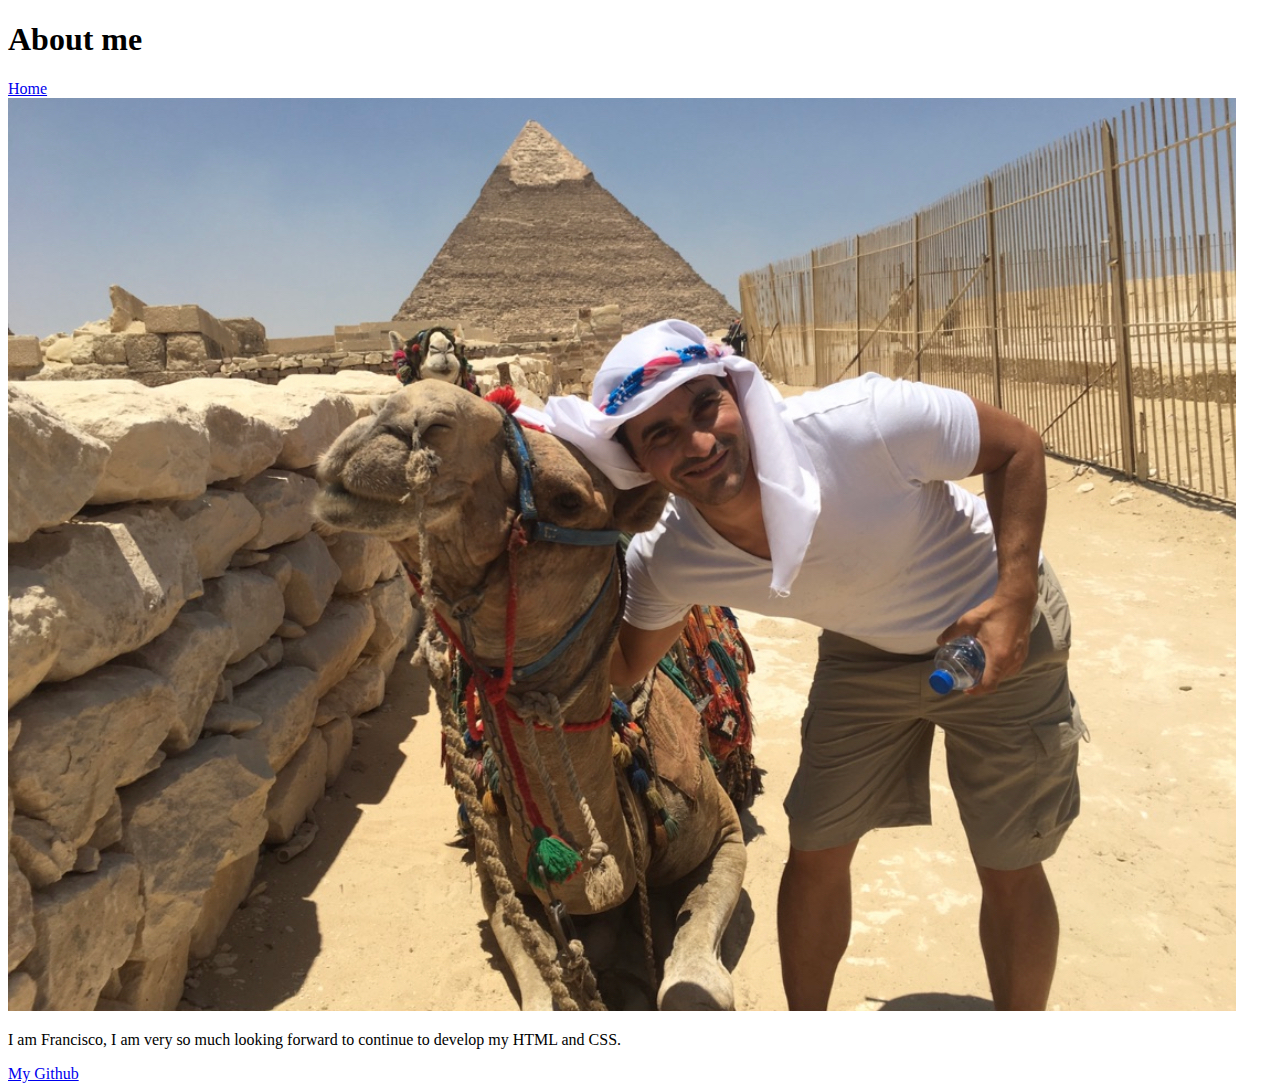
==== about_me/about.html @ 4ea162f7 "first commit" ====
<!DOCTYPE html>
<html lang="en">
<head>
    <meta charset="UTF-8">
    <meta name="viewport" content="width=device-width, initial-scale=1.0">
    <link rel="stylesheet" href="index.css">
    <title>About me</title>
</head>
<body>
    <h1 class="title">About me</h1>
    <a href="index.html">Home</a>
    <img src="/images/me_camell.jpg" alt="me with Camel and Piramid in the background">
    <p>I am Francisco, I am very so much looking forward to continue to develop my HTML and CSS.</p>
    <a href="https://github.com/Rocamain">My Github</a>
 
</body>
</html>
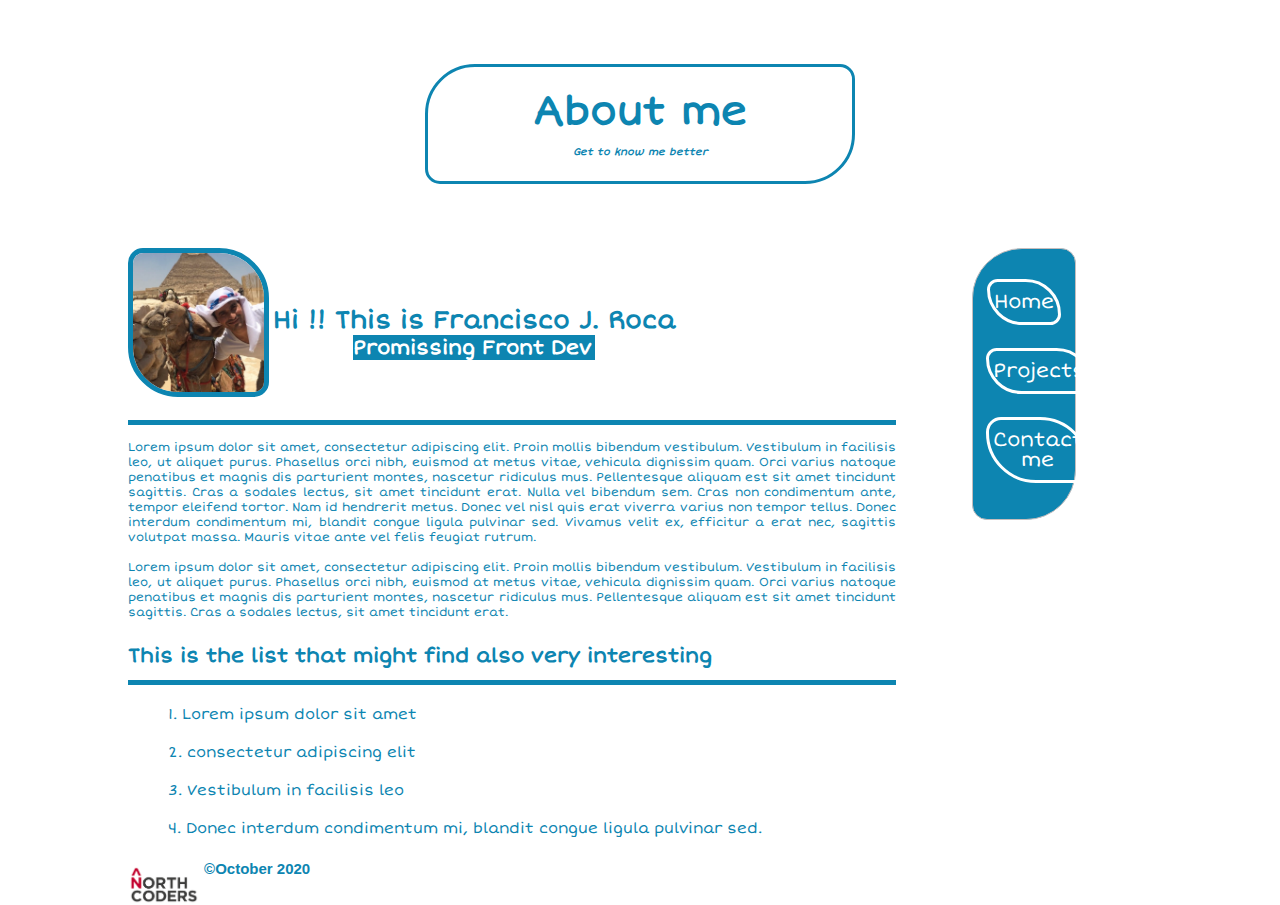
==== commit 977896d3: "added about section, pending final review" ====
--- a/about_me/about.html
+++ b/about_me/about.html
@@ -3,15 +3,82 @@
 <head>
     <meta charset="UTF-8">
     <meta name="viewport" content="width=device-width, initial-scale=1.0">
-    <link rel="stylesheet" href="index.css">
-    <title>About me</title>
+    <link rel="stylesheet" href="/css/about.css">
+    <title>About me|| Franciso J Roca </title>
+    <link href="https://fonts.googleapis.com/css2?family=Short+Stack&display=swap" rel="stylesheet">
+    
 </head>
 <body>
-    <h1 class="title">About me</h1>
-    <a href="index.html">Home</a>
-    <img src="/images/me_camell.jpg" alt="me with Camel and Piramid in the background">
-    <p>I am Francisco, I am very so much looking forward to continue to develop my HTML and CSS.</p>
-    <a href="https://github.com/Rocamain">My Github</a>
- 
-</body>
+     <header>
+            <div id= "contanier_header">
+                <h1>About me</h1> 
+                <h3><em> Get to know me better</em></h1>
+            </div>
+    </header>
+    <section class="container">
+        
+        <article>
+            <img src="/images/camel.jpg" alt="Portrait" id='Portrait'> 
+            <div id="title">
+                <h2> Hi !! This is Francisco J. Roca</h1>
+                <h3 id="subtitle"> Promissing Front Dev</h3>
+            </div>
+        </article>    
+
+        <article class="sub">
+            <p> Lorem ipsum dolor sit amet, consectetur adipiscing elit. Proin mollis
+                bibendum vestibulum. Vestibulum in facilisis leo, ut aliquet purus. 
+                Phasellus orci nibh, euismod at metus vitae, vehicula dignissim quam. 
+                Orci varius natoque penatibus et magnis dis parturient montes, 
+                nascetur ridiculus mus. Pellentesque aliquam est sit amet tincidunt 
+                sagittis. Cras a sodales lectus, sit amet tincidunt erat. Nulla vel 
+                bibendum sem. Cras non condimentum ante, tempor eleifend tortor. Nam
+                id hendrerit metus. Donec vel nisl quis erat viverra varius non tempor
+                tellus. Donec interdum condimentum mi, blandit congue ligula pulvinar sed.
+                Vivamus velit ex, efficitur a erat nec, sagittis volutpat massa. 
+                Mauris vitae ante vel felis feugiat rutrum.
+            </p>
+            <p>
+                Lorem ipsum dolor sit amet, consectetur adipiscing elit. Proin mollis bibendum 
+                vestibulum. Vestibulum in facilisis leo, ut aliquet purus. Phasellus orci nibh, 
+                euismod at metus vitae, vehicula dignissim quam. Orci varius natoque penatibus 
+                et magnis dis parturient montes, nascetur ridiculus mus. Pellentesque aliquam 
+                est sit amet tincidunt sagittis. Cras a sodales lectus, sit amet tincidunt erat.
+            </p>
+        </article>
+        <h3>This is the list that might find also very interesting </h3>  
+        <br>
+        <article class='sub' id="list">
+            
+                <ul>
+                    <li>Lorem ipsum dolor sit amet</li>
+                    <li>consectetur adipiscing elit</li>
+                    <li>Vestibulum in facilisis leo</li>
+                    <li>Donec interdum condimentum mi, blandit congue ligula pulvinar sed.</li>
+                </ul>
+        </article>
+    </section>
+
+   
+    
+    <aside>
+            <nav>
+            <ul>
+                <li> <a href="/index.html">Home</a></li>                 
+                <li> <a href="#">Projects</a></li>
+                <li> <a href="#">Contact me</a></li>
+            </ul>   
+        </nav>
+    </aside>
+    <br>
+    
+    
+
+    <footer>
+        <img id="logo_northcoders" src="/images/northcoder_logo.png" alt="Northcoders Accademy logo"> 
+            <p id="copyright">&copy;October 2020</p>
+    </footer>
+    
+      
+    </body>
 </html>--- a/css/about.css
+++ b/css/about.css
@@ -0,0 +1,145 @@
+*{
+    padding: 0;
+    margin: 0 auto; 
+    text-decoration: none;
+    font-family: 'Short Stack', cursive;
+    font-size: 10px;
+    color: rgb(13, 133, 177);
+}
+h1{  
+    font-size: 4rem;}
+h2{
+    font-size: 2.5rem;}
+h3{
+    font-size: 2rem;}
+p {
+    font-size: 1.2rem;
+    text-align: justify;
+    margin-top: 2%;}
+
+header{
+    margin:5% auto;
+    width: 30%;
+    height: 20%;
+    padding: 2rem;
+    border: 3px  solid  rgb(13, 133, 177); 
+    border-radius: 50px 15px;
+    background-color: white;
+    text-align: center;
+}
+
+section.container{
+    float:left;
+    width:60%;
+    margin-left: 10%;
+}
+
+article{
+    
+    clear: both;
+    overflow: auto;
+    width: 100%;
+    margin-bottom: 3%;
+    
+}
+
+article img{
+    width: 17%;
+    border: 0.5rem  solid rgb(13, 133, 177);
+    border-radius: 15px 50px;
+    vertical-align: middle;
+    
+
+    
+    }
+#title{
+    margin-top: 2rem;
+    display: inline-block;
+    vertical-align: middle;
+}
+
+#subtitle{
+    background-color: rgb(13, 133, 177);
+    color:white;
+    width:60%;
+    text-anchor: left;
+}   
+
+aside{
+    float:left;
+    width:20%;
+}
+
+
+nav{
+    width: 30%;
+    height: 100%;
+    padding: 1.3rem;
+    padding-top: 3rem;
+    border: 1px  solid rgb(197, 189, 189); 
+    border-radius: 50px 15px;
+    background-color: rgb(13, 133, 177);
+    align-items: right;
+}    
+
+nav ul{
+    text-align: center;           
+}
+
+nav ul li{
+    display: flex;
+    align-items: center ;
+    justify-content: space-evenly;
+    line-height: 2rem;
+    margin-bottom: 30%;
+}
+
+nav ul li a{
+    display: block;   
+    color: white;
+    font-size: 2rem;
+    padding: 1rem 0.4rem;
+    border: 0.3rem  solid white; 
+    border-radius: 15px 50px;
+}
+
+
+a:hover{
+    background:rgb(44, 83, 97);
+    transition: 1s;   
+}
+
+.sub ul{
+    
+}
+
+.sub ul li{
+    padding-top: 2rem;
+    margin-left: 4rem;
+    font-size: 1.5rem;
+    display: list-item;
+    list-style: inside cirle;
+}
+
+
+
+footer{
+    clear: both;
+    width: 80%;    
+}
+
+footer p{
+    display:inline;
+    font-size: 1.5rem;
+    font-weight: 600;
+    font-family: sans-serif;
+}
+footer img{
+    height: 4rem;
+    vertical-align: text-top;
+}
+article.sub{
+ 
+    border-top: 0.5em  solid rgb(13, 133, 177);; 
+    
+}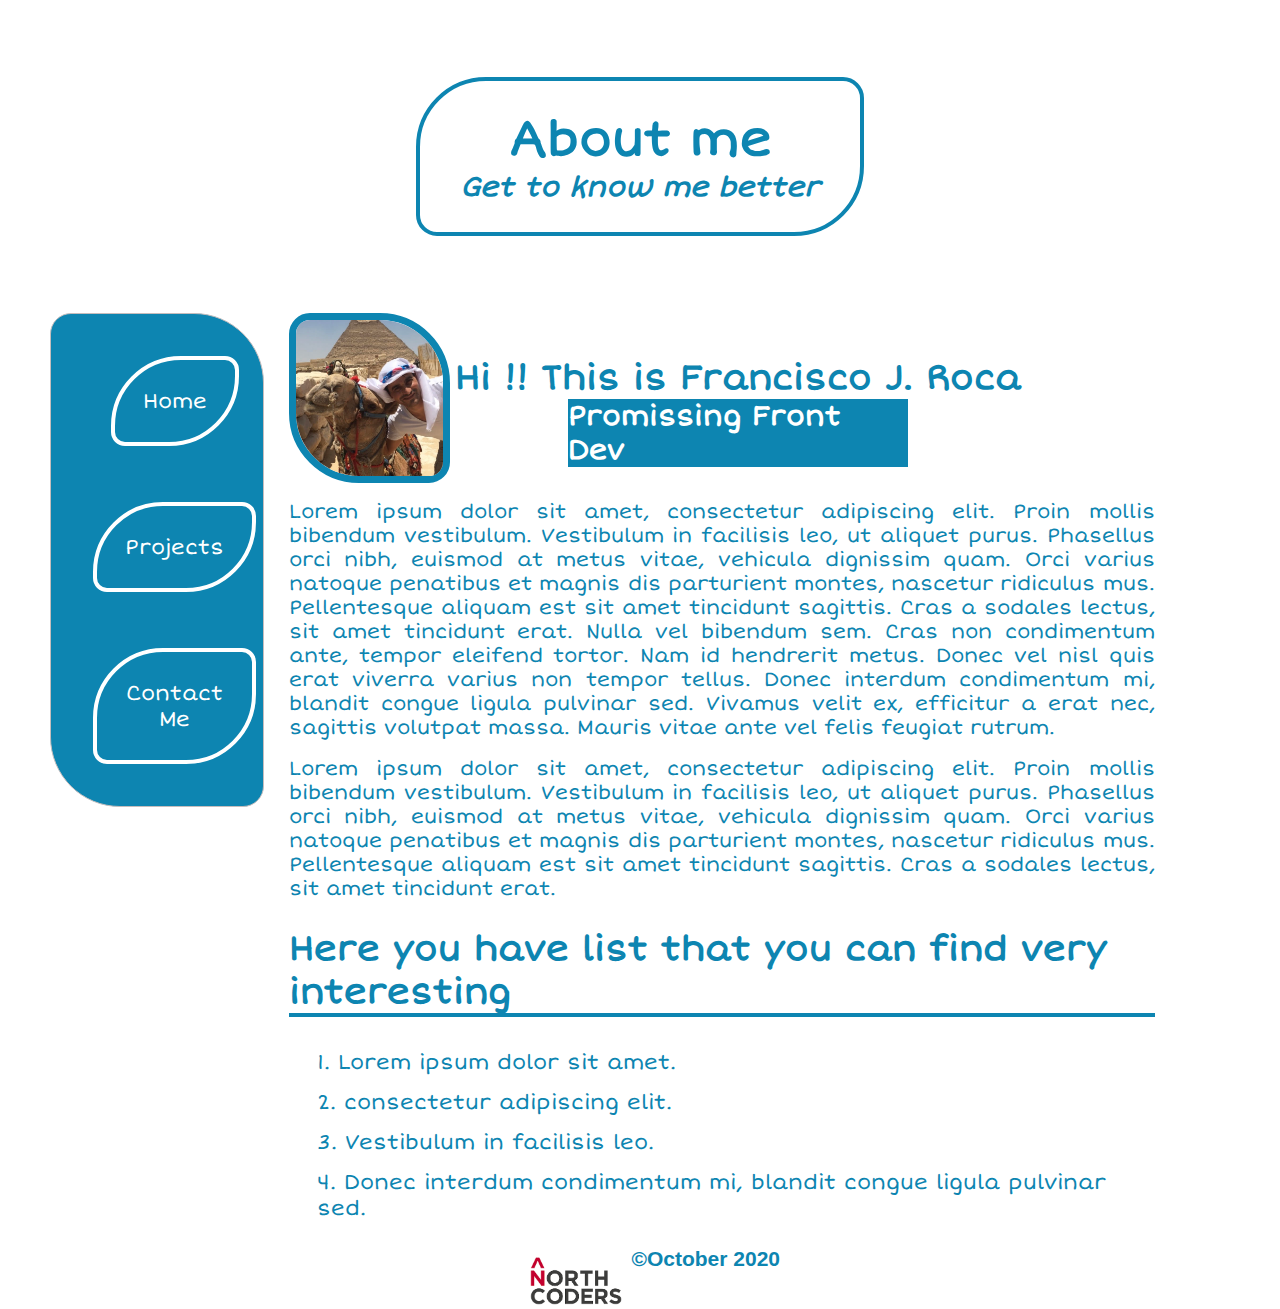
==== commit e9852000: "Project completed, needs review format and responsiveness" ====
--- a/about_me/about.html
+++ b/about_me/about.html
@@ -1,84 +1,74 @@
 <!DOCTYPE html>
 <html lang="en">
-<head>
-    <meta charset="UTF-8">
-    <meta name="viewport" content="width=device-width, initial-scale=1.0">
-    <link rel="stylesheet" href="/css/about.css">
-    <title>About me|| Franciso J Roca </title>
-    <link href="https://fonts.googleapis.com/css2?family=Short+Stack&display=swap" rel="stylesheet">
-    
-</head>
-<body>
-     <header>
+    <head>
+        <meta charset="UTF-8">
+        <meta name="viewport" content="width=device-width, initial-scale=1.0">
+        <link rel="stylesheet" href="/css/general.css">
+        <title>About Franciso</title>
+        <link href="https://fonts.googleapis.com/css2?family=Short+Stack&display=swap" rel="stylesheet">
+    </head>
+    <body>
+        <header>
             <div id= "contanier_header">
-                <h1>About me</h1> 
-                <h3><em> Get to know me better</em></h1>
+               <h1>About me</h1> 
+               <em><h3>Get to know me better</h1></em>
             </div>
-    </header>
-    <section class="container">
-        
-        <article>
-            <img src="/images/camel.jpg" alt="Portrait" id='Portrait'> 
-            <div id="title">
-                <h2> Hi !! This is Francisco J. Roca</h1>
-                <h3 id="subtitle"> Promissing Front Dev</h3>
-            </div>
-        </article>    
-
-        <article class="sub">
-            <p> Lorem ipsum dolor sit amet, consectetur adipiscing elit. Proin mollis
-                bibendum vestibulum. Vestibulum in facilisis leo, ut aliquet purus. 
-                Phasellus orci nibh, euismod at metus vitae, vehicula dignissim quam. 
-                Orci varius natoque penatibus et magnis dis parturient montes, 
-                nascetur ridiculus mus. Pellentesque aliquam est sit amet tincidunt 
-                sagittis. Cras a sodales lectus, sit amet tincidunt erat. Nulla vel 
-                bibendum sem. Cras non condimentum ante, tempor eleifend tortor. Nam
-                id hendrerit metus. Donec vel nisl quis erat viverra varius non tempor
-                tellus. Donec interdum condimentum mi, blandit congue ligula pulvinar sed.
-                Vivamus velit ex, efficitur a erat nec, sagittis volutpat massa. 
-                Mauris vitae ante vel felis feugiat rutrum.
-            </p>
-            <p>
-                Lorem ipsum dolor sit amet, consectetur adipiscing elit. Proin mollis bibendum 
-                vestibulum. Vestibulum in facilisis leo, ut aliquet purus. Phasellus orci nibh, 
-                euismod at metus vitae, vehicula dignissim quam. Orci varius natoque penatibus 
-                et magnis dis parturient montes, nascetur ridiculus mus. Pellentesque aliquam 
-                est sit amet tincidunt sagittis. Cras a sodales lectus, sit amet tincidunt erat.
-            </p>
-        </article>
-        <h3>This is the list that might find also very interesting </h3>  
-        <br>
-        <article class='sub' id="list">
-            
-                <ul>
-                    <li>Lorem ipsum dolor sit amet</li>
-                    <li>consectetur adipiscing elit</li>
-                    <li>Vestibulum in facilisis leo</li>
-                    <li>Donec interdum condimentum mi, blandit congue ligula pulvinar sed.</li>
-                </ul>
-        </article>
-    </section>
-
-   
-    
-    <aside>
-            <nav>
-            <ul>
-                <li> <a href="/index.html">Home</a></li>                 
-                <li> <a href="#">Projects</a></li>
-                <li> <a href="#">Contact me</a></li>
-            </ul>   
-        </nav>
-    </aside>
-    <br>
-    
-    
-
-    <footer>
-        <img id="logo_northcoders" src="/images/northcoder_logo.png" alt="Northcoders Accademy logo"> 
-            <p id="copyright">&copy;October 2020</p>
-    </footer>
-    
-      
+        </header>
+        <div id="wrapper">
+            <div id='all'>
+                <div id="sidebar">
+                    <nav>
+                        <ul>
+                            <li> <a href="/index.html">Home</a></li>                 
+                            <li> <a href="/projects/projects.html">Projects</a></li>
+                            <li> <a href="/contact_me/contact_me.html">Contact Me</a></li>
+                        </ul>   
+                    </nav>
+                </div>
+                <div id="main">
+                    <article>
+                        <img src="/images/camel.jpg" alt="Portrait" id='Portrait'> 
+                        <div id="title">
+                            <h2> Hi !! This is Francisco J. Roca</h2>
+                            <h3 id="subtitle"> Promissing Front Dev</h3>
+                        </div>   
+                        <div id="story">
+                            <p> Lorem ipsum dolor sit amet, consectetur adipiscing elit. Proin mollis
+                                bibendum vestibulum. Vestibulum in facilisis leo, ut aliquet purus. 
+                                Phasellus orci nibh, euismod at metus vitae, vehicula dignissim quam. 
+                                Orci varius natoque penatibus et magnis dis parturient montes, 
+                                nascetur ridiculus mus. Pellentesque aliquam est sit amet tincidunt 
+                                sagittis. Cras a sodales lectus, sit amet tincidunt erat. Nulla vel 
+                                bibendum sem. Cras non condimentum ante, tempor eleifend tortor. Nam
+                                id hendrerit metus. Donec vel nisl quis erat viverra varius non tempor
+                                tellus. Donec interdum condimentum mi, blandit congue ligula pulvinar sed.
+                                Vivamus velit ex, efficitur a erat nec, sagittis volutpat massa. 
+                                Mauris vitae ante vel felis feugiat rutrum.
+                            </p>
+                            <p>
+                                Lorem ipsum dolor sit amet, consectetur adipiscing elit. Proin mollis bibendum 
+                                vestibulum. Vestibulum in facilisis leo, ut aliquet purus. Phasellus orci nibh, 
+                                euismod at metus vitae, vehicula dignissim quam. Orci varius natoque penatibus 
+                                et magnis dis parturient montes, nascetur ridiculus mus. Pellentesque aliquam 
+                                est sit amet tincidunt sagittis. Cras a sodales lectus, sit amet tincidunt erat.
+                            </p>
+                        </div>
+                    </article>     
+                    <article id="last">
+                        <h2>Here you have  list that you can find very interesting</h2>
+                            <ul>
+                                <li>Lorem ipsum dolor sit amet.</li>
+                                <li>consectetur adipiscing elit.</li>
+                                <li>Vestibulum in facilisis leo.</li>
+                                <li>Donec interdum condimentum mi, blandit congue ligula pulvinar sed.</li>
+                            </ul>
+                    </article>
+                </div>
+             </div>       
+            <footer>
+                <img id="logo_northcoders" src="/images/northcoder_logo.png" alt="Northcoders Accademy logo"> 
+                <p id="copyright">&copy;October 2020</p>    
+            </footer>
+        </div>       
     </body>
 </html>--- a/css/general.css
+++ b/css/general.css
@@ -0,0 +1,448 @@
+*{
+    padding: 0;
+    margin: 0 auto;
+    text-decoration: none;
+    font-family: 'Short Stack', cursive;
+    font-size: 14px;
+    color: rgb(13, 133, 177);
+    
+}
+
+#wrapper{
+    margin-left: 2%;
+}
+
+#all{
+    display: flex;
+    text-align: left;
+}
+
+#main {
+    display: inline-block;
+    width: 75%;
+    margin-right: 10%;
+    
+    
+}
+
+h1{  
+    font-size: 3.5rem;}
+h2{
+    font-size: 2.5rem;}
+h3{
+    font-size: 2rem;}
+h4{
+    font-size: 1.7rem}
+p{
+    font-size: 1.4rem;
+    text-align: justify;
+    margin-top: 2%;}
+
+
+header{
+    margin: 6% auto;
+    width: 30%;
+    height: 20%;
+    padding: 2rem;
+    border: 0.3rem  solid  rgb(13, 133, 177); 
+    border-radius: 5rem 1.5rem;
+    background-color: white;
+    text-align: center;
+}
+
+
+
+article img{
+    width: 17%;
+    border: 0.5rem  solid rgb(13, 133, 177);
+    border-radius: 1.5rem 5rem;
+    vertical-align: middle;   
+ }
+
+
+nav{
+   
+    padding: 15rem;
+    
+    background-color: #f1f1f1;
+    width: 70%;  
+    
+    padding: 1rem;
+    border: 0.1rem  solid rgb(197, 189, 189); 
+    border-radius: 1.5rem 5rem;
+    background-color: rgb(13, 133, 177);
+    
+}    
+nav ul{
+    text-align: center;           
+    display: inline-block;
+    align-items: center ;
+}   
+nav ul li{
+
+    display: flex;
+    align-items: center ;
+    justify-content: space-evenly;
+    padding: 2rem;
+    
+}
+nav ul li a{
+    display: inline-block;
+    color: white;
+    font-size: 1.5rem;
+    padding: 2rem;
+    border: 0.3rem  solid white; 
+    border-radius: 5rem 1rem;
+}
+a:hover{
+    background:rgb(44, 83, 97);
+    transition: 1s;   
+}
+
+
+footer{
+   text-align: center;
+    
+}
+
+footer p{
+    display:inline;
+    font-size: 1.5rem;
+    font-weight: 600;
+    font-family: sans-serif;
+}
+footer img{
+    height: 4rem;
+    vertical-align: text-top;
+}
+
+.container_grid {
+    display: grid;
+    width: 100%;
+    grid-template-areas: 
+        "grid_one grid_two grid_three"
+        "grid_four grid_four grid_four";
+    grid-template-rows: 2fr;
+    grid-template-columns: 1fr 0.8fr  1fr;
+    grid-gap: 1rem 3rem;
+    align-items: flex-start;
+}
+
+.grid img{
+    width: 94%;   
+}
+
+#intro {
+    margin-left: 3%;
+}
+
+#grid_one{
+    grid-area:  grid_one;  
+}
+
+#grid_two{
+    grid-area:  grid_two;
+}
+#grid_three{
+    grid-area:  grid_three;
+    
+    }
+#grid_four{
+    grid-area:  grid_four;
+    justify-content: center;
+    align-items: center;
+    display: flex;
+    overflow: hidden;
+    margin-bottom: 4rem;    
+}
+
+
+#grid_four video{
+    width: 97%;
+    height: 50%;
+    border:  0.3rem  solid rgb(13, 133, 177);
+    border-radius: 1.5rem 5rem;
+    overflow: hidden
+}
+
+#grid_four #right{
+    
+    margin-right: 3%;
+}
+
+
+#subtitle{
+    background-color: rgb(13, 133, 177);
+    color:white;
+    width:60%;
+    text-anchor: left;
+}
+#title{
+    margin-top: 2rem;
+    display: inline-block;
+    vertical-align: middle;
+}
+
+#last{
+    text-align: left;
+    margin-bottom: 3%;
+}
+
+#last h2{
+    margin-top: 3%;
+    margin-bottom: 2%; 
+    border-bottom: 0.3rem solid rgb(13, 133, 177);; 
+}
+
+#last h4{
+    margin-top: 3rem;
+}
+
+#last ul li{
+    padding-top: 1rem;
+    margin-left: 2rem;
+    font-size: 1.5rem;
+    display: list-item;
+    list-style: inside cirle;
+}
+
+label{
+   font-size: 1.7rem;
+}
+
+input[type=checkbox]{
+    display: inline;
+    background-color: rgb(13, 133, 177);
+    text-align: center;
+    padding-bottom:0.5rem ;
+    padding-right:0.5rem ;
+    vertical-align: bottom;
+    transition: 0.5s;
+    cursor: pointer;
+    margin: 3% 4% 0;
+    line-height: normal;
+    border: 3px solid  rgb(13, 133, 177); 
+}
+
+.submit_btn {
+    padding: 2rem;
+    height: 2rem;
+    transition: 0.5s;
+    cursor: pointer;
+    font-size: 1.5rem;
+    margin-top: 3%;
+    margin-bottom: 3%;
+    border:0;
+    background:  rgb(13, 133, 177); 
+    color: white;
+    line-height: 1.5rem;
+    width: 30%;
+}
+
+.submit_btn:hover{
+    background:rgb(44, 83, 97);
+    transition: 1s;   
+}
+
+.sub_container {
+    border-top: 0.3rem  solid  rgb(105, 150, 167); 
+}
+
+blockquote{
+margin: 3rem;
+font-weight: 600;
+font-family: satisfy,cursive;
+}
+blockquote ul{
+margin: 2rem 0 0 2rem ;
+}
+blockquote ul li{
+    margin-top: 1rem;
+    font-size: 1.5rem;
+    }   
+
+#projects h3{
+    text-align: center;
+}
+
+#projects h2{   
+    border-bottom: 0.3rem  solid  rgb(13, 133, 177); 
+    margin-bottom: 3%;
+}
+#projects h2 em{   
+    font-size: 2.5rem;
+}
+#projects p{
+    text-align: justify;
+}
+.info{
+    display: inline-block;
+    margin-top:  5%;
+    margin-left: 3%;
+    margin-bottom: 3%;
+}
+.container_info{
+    display: flex;
+    justify-content: space-around;
+    align-items: center;
+    margin-top:  8%;
+    font-size: 4rem;
+}
+.container_btn a{
+    font-size:  1.8rem;
+}
+.container_btn i{
+   font-size:  1.8rem;
+}
+address{
+    margin-top: 3%;
+    font-size: 1.5rem;   
+}  
+.submission_form {    
+    width: 40%;
+    margin: 5% 3%;
+    border: 3px solid  rgb(13, 133, 177); 
+    padding: 5rem;
+}
+
+.submission_form label{
+    display: block;
+    margin-left: 3%;
+}
+
+.submission_form, input, textarea {
+    display: block;
+    width: 80%;
+    border: 3px solid  rgb(13, 133, 177); 
+    padding: 0.5rem;
+    font-size: 1.5rem;
+    border-radius: 5rem;
+}
+
+   
+
+
+/* MEDIA QUARIES */
+
+@media screen and (max-width:1024px){
+
+    *{
+        font-size: 14px;
+    }
+
+ 
+    nav ul li{
+        display: inline-block;
+
+    }
+    nav ul li a{
+        display: flex;
+    }
+
+    article img{
+        width: 40%;
+        border: 0.2rem  solid rgb(13, 133, 177);
+        border-radius: 1.5rem 5rem;
+        vertical-align: none;   
+     }   
+
+    #all{
+        display: inline-block    
+    }
+
+    #main{
+        margin: 3% 12%;
+    }
+    .container_grid {
+        display: inline-block;
+        width: 100%;
+              
+    }
+    label {
+        font-size: 1.3rem;
+        display: inline-block   
+    }
+    #survey{
+        display: inline-block;
+    }
+
+@media screen and (max-width:600px){
+
+    *{
+        font-size: 7.5px;
+    }
+  
+    nav ul li{
+
+        display: inline-block;
+    }
+
+    nav ul li a{
+        display: flex;
+    }
+
+    #all{
+        display: inline-block    
+    }
+
+    #main{
+        margin: 3% 12%;
+    } 
+    
+    article img{
+    width: 50%;
+    border: 0.2rem  solid rgb(13, 133, 177);
+    border-radius: 1.5rem 5rem;
+    vertical-align: none;   
+    } 
+    
+    .container_grid {
+        display: inline-block;
+        width: 100%;
+              
+    }
+    .grid{
+        margin-bottom: 3rem;
+    }
+    
+}
+
+@media screen and (max-width:400px){
+
+    *{
+        font-size: 7.5px;
+    }
+  
+    nav ul li{
+
+        display: inline-block;
+    }
+
+    nav ul li a{
+        display: flex;
+    }
+
+    #all{
+        display: inline-block    
+    }
+
+    #main{
+        margin: 3% 12%;
+    } 
+    
+    article img{
+    width: 65%;
+    border: 0.1.5rem  solid rgb(13, 133, 177);
+    border-radius: 1.5rem 5rem;
+    vertical-align: none;   
+     }   
+     header{
+      
+        padding: 1rem;
+        border: 0.15rem  solid  rgb(13, 133, 177); 
+        border-radius: 5rem 1.5rem;
+        
+    }
+}
+}
+
